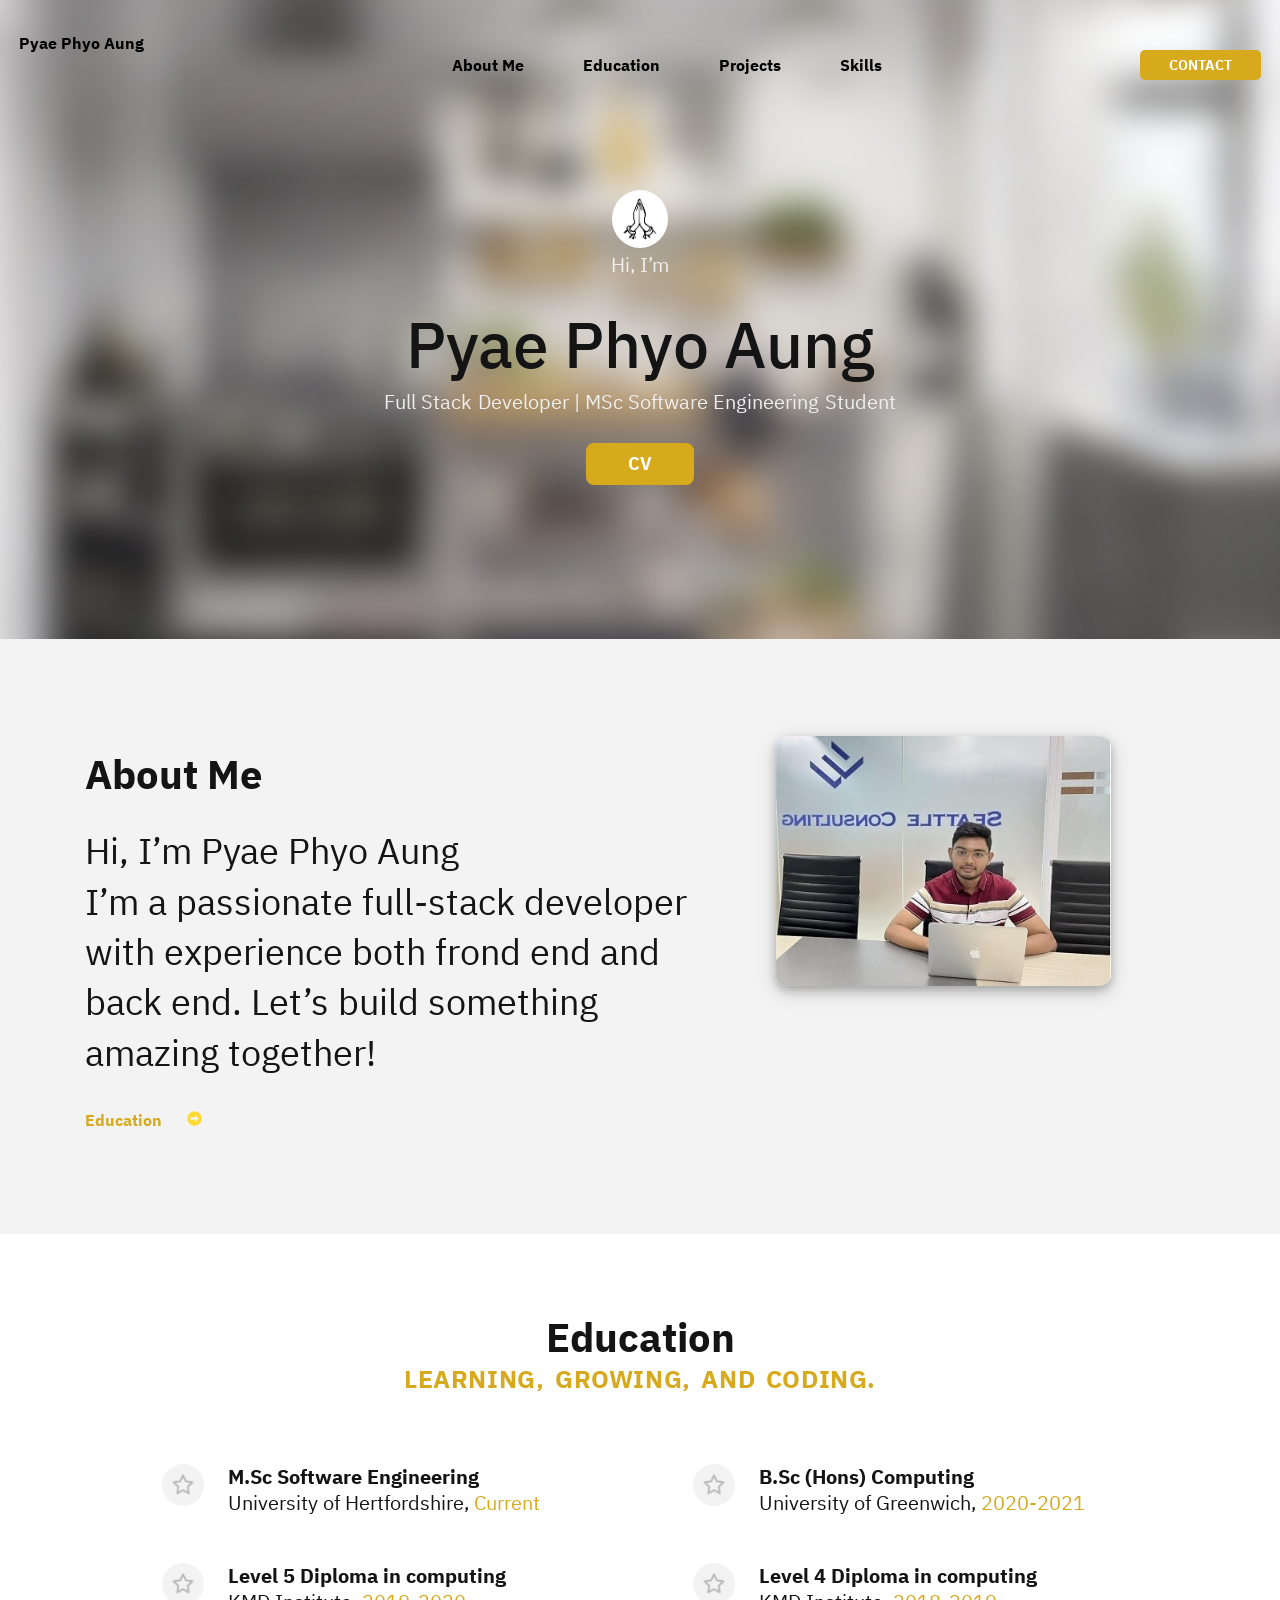
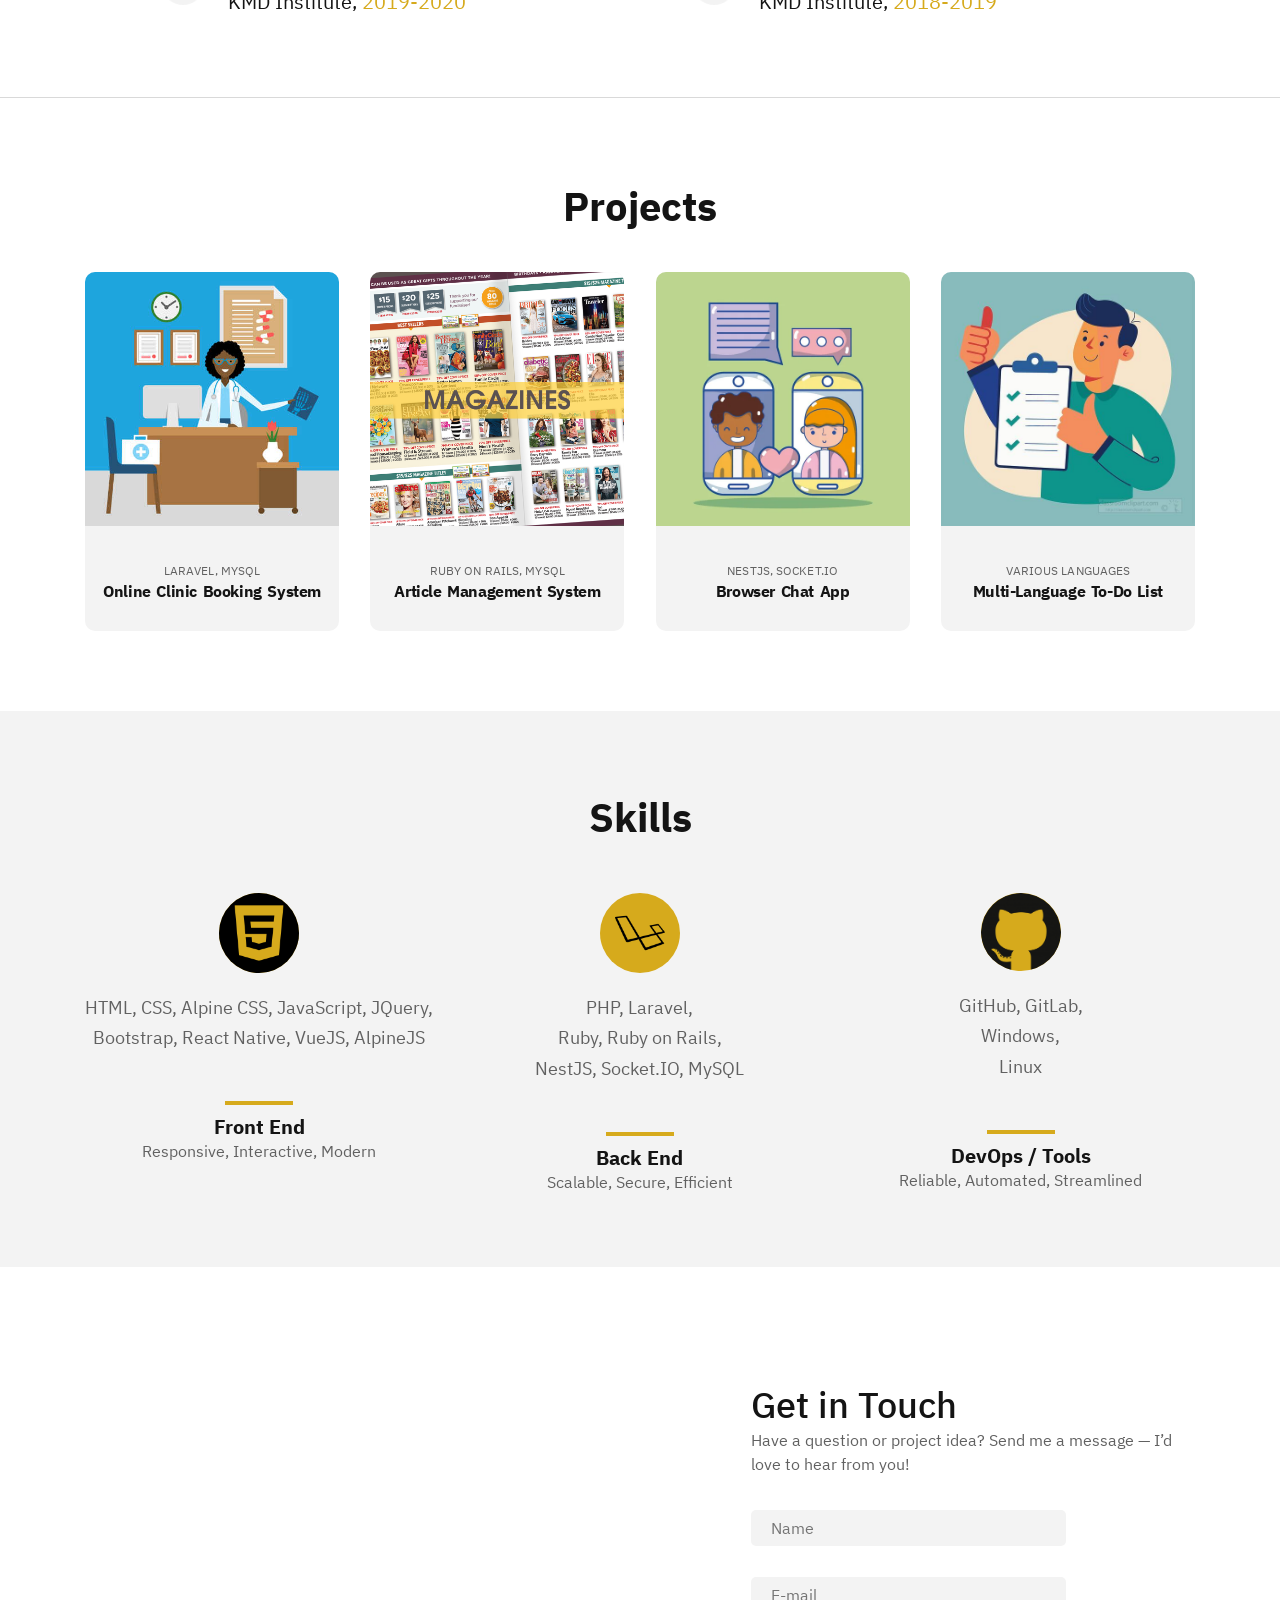
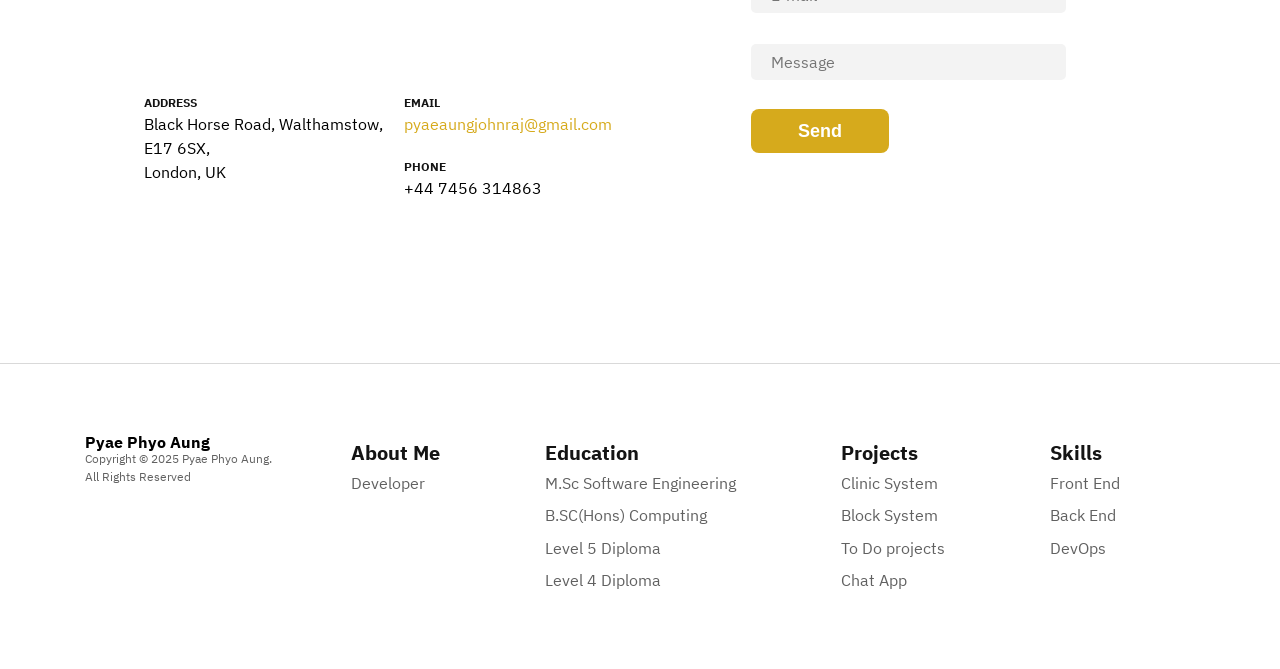
==== index.html @ 11706aa2 "Initial commit" ====
<!DOCTYPE html>
<html lang="en">

<head>
  <meta charset="UTF-8">
  <meta http-equiv="X-UA-Compatible" content="IE=edge">
  <meta name="viewport" content="width=device-width, initial-scale=1.0">
  <title>Pyae Phyo Aung</title>
  <link rel="stylesheet" href="css/reset.css">
  <link rel="stylesheet" href="css/style.css">
</head>

<body>
  <section class="sec-mainvisual sec-header">
    <header>
      <div class="h-inner clearfix">
        <h1 class="img-logo">
          <a href="#">
            Pyae Phyo Aung
          </a>
        </h1>
        <p class="btn-gnavi">
          <span></span>
          <span></span>
          <span></span>
        </p>
        <nav class="gnav">
          <ul class="clearfix menu">
            <li><a href="#second_link">About Me</a></li>
            <li><a href="#third_link">Education</a></li>
            <li><a href="#fourth_link">Projects</a></li>
            <li><a href="#fifth_link">Skills</a></li>
          </ul>
          <a href="#contact" class="com-btn contact-btn">Contact</a>
        </nav>
      </div>
    </header>
    <div class="l-inner">
      <div class="contnet-blk">
        <img src="img/vanakkam.jpg" class="img-icon" alt="Pyae Phyo Aung (Full Stack Developer)">
        <p class="contnet-text">
          Hi, I’m 
        </p>
        <h2 class="main-ttl">Pyae Phyo Aung</h2>
        <p class="contnet-text">
          Full Stack Developer | MSc Software Engineering Student
        </p>
        <a href="#" class="com-btn">CV</a>
      </div>
    </div>
  </section>
  <!--/.sec-header-->
  <section id="second_link" class="sec-text-blk">
    <div class="l-inner clearfix">
      <div class="text-blk">
        <h3 class="com-ttl">About Me</h3>
        <p>
          Hi, I’m Pyae Phyo Aung <br> 
          I’m a passionate full-stack developer with experience both frond end and back end.    
          <br class="sp">
          Let’s build something amazing together!
        </p>
        <a href="#third_link" class="sm-ttl text-orange">Education</a>
      </div>
      <div class="img-blk">
        <img src="img/img_block.png" alt="About Me" class="pc">
        <img src="img/img_second_sp.png" alt="About Me" class="sp">
      </div>
    </div>
  </section>
  <!--/.sec-text-blk-->
  <section id="third_link" class="sec-influencer">
    <div class="l-inner">
      <h3 class="com-ttl text-center">Education</h3>
      <h4 class="sub-ttl text-orange">Learning, growing, and coding.</h4>
      <ul class="clearfix">
        <li>
          M.Sc Software Engineering
          <p>University of Hertfordshire, <span class="text-orange">Current</span></p>
        </li>
        <li>
          B.Sc (Hons) Computing
          <p>University of Greenwich, <span class="text-orange">2020-2021</span></p>
        </li>
        <li>
          Level 5 Diploma in computing
          <p>KMD Institute, <span class="text-orange">2019-2020</span></p>
        </li>
        <li>
          Level 4 Diploma in computing
          <p>KMD Institute, <span class="text-orange">2018-2019</span></p>
        </li>
      </ul>
    </div>
  </section>
  <!--/.sec-influencer-->
  <section id="fourth_link" class="sec-card">
    <div class="l-inner">
      <h3 class="com-ttl text-center">Projects</h3>
      <ul class="clearfix">
        <li>
          <img src="img/img_clinic.jpg" alt="Online Clinic Booking System">
          <span>Laravel, MYSQL</span>
          <h4 class="sm-ttl">Online Clinic Booking System</h4>
        </li>
        <li>
          <img src="img/img_article.jpg" alt="Article Management System">
          <span>Ruby on Rails, MYSQL</span>
          <h4 class="sm-ttl">Article Management System</h4>
        </li>
        <li>
          <img src="img/img_chat.jpg" alt="Browser Chat App">
          <span>NestJS, Socket.io</span>
          <h4 class="sm-ttl">Browser Chat App</h4>
        </li>
        <li>
          <img src="img/img_to_do.jpg" alt="Multi-Language To-Do List">
          <span>Various Languages</span>
          <h4 class="sm-ttl">Multi-Language To-Do List</h4>
        </li>
      </ul>
    </div>
  </section>
  <!--/.sec-card-->
  <section id="fifth_link" class="sec-fifth-blogs">
    <div class="l-inner">
      <h3 class="com-ttl text-center">Skills</h3>
      <ul class="clearfix about-person">
        <li>
          <img src="img/img_front_end.png" alt="Front End" class="radius">
          <p>
            HTML, CSS, Alpine CSS, <br class="sp"> JavaScript, JQuery, Bootstrap, <br class="sp"> React Native, VueJS, AlpineJS
          </p>
          <h4 class="com-ttl">Front End</h4>
          <span>Responsive, Interactive, Modern</span>
        </li>
        <li>
          <img src="img/img_back_end.png" alt="Back End" class="radius">
          <p>PHP, Laravel, <br> Ruby, Ruby on Rails, <br> NestJS, Socket.IO, MySQL</p>
          <h4 class="com-ttl">Back End</h4>
          <span>Scalable, Secure, Efficient</span>
        </li>
        <li>
          <img src="img/img_tools.png" alt="DevOps / Tools" class="radius">
          <p>GitHub, GitLab,<br> Windows, <br> Linux</p>
          <h4 class="com-ttl">DevOps / Tools</h4>
          <span>Reliable, Automated, Streamlined</span>
        </li>
      </ul>
    </div>
  </section>
  <!--/.sec-fifth-blogs-->
  <section id="contact" class="sec-feedback">
    <div class="l-inner clearfix">
      <div class="map">
        <iframe src="https://www.google.com/maps/embed?pb=!1m14!1m12!1m3!1d4957.826639281979!2d-0.0406143000000016!3d51.58815200000002!2m3!1f0!2f0!3f0!3m2!1i1024!2i768!4f13.1!5e0!3m2!1sen!2suk!4v1746293364090!5m2!1sen!2suk" width="600" height="450" style="border:0;" allowfullscreen="" loading="lazy" referrerpolicy="no-referrer-when-downgrade"></iframe>
        <div class="contact clearfix">
          <div class="address">
            <h6>Address</h6>
            <p>
              <a href="https://maps.app.goo.gl/G2nE5D73Vb6Hj4Sk6" target="_blank">Black Horse Road, Walthamstow, E17 6SX, <br>London, UK</a>
            </p>
          </div>
          <div class="mail-phone">
            <h6>Email</h6>
            <p class="text-orange">
              <a href="mailto:pyaeaungjohnraj@gmail.com" class="text-orange">
                pyaeaungjohnraj@gmail.com
              </a>
            </p>
            <h6>Phone</h6>
            <p>
              <a href="tel:+459123456789">+44 7456 314863</a>
            </p>
          </div>
        </div>
      </div>
      <div class="feedback-from">
        <h5>Get in Touch</h5>
        <p class="small-text">Have a question or project idea? Send me a message — I’d love to hear from you!</p>
        <form action="#">
          <input class="txt-box" type="text" placeholder="Name">
          <input class="txt-box" type="email" placeholder="E-mail">
          <input class="txt-box" type="text" placeholder="Message">
          <button type="submit" class="com-btn">Send</button>
        </form>
      </div>
    </div>
  </section>
  <!--/.sec-feedback-->
  <footer class="footer">
    <div class="l-inner clearfix">
      <div class="copyright">
        <a href="#">
          <h5>Pyae Phyo Aung</h5>
        </a>
        <p>Copyright &copy; 2025 Pyae Phyo Aung. <br>All Rights Reserved</p>
      </div>
      <div class="footer-nav clearfix">
        <ul>
          <li>About Me</li>
          <li><a href="#second_link">Developer</a></li>
        </ul>
        <ul>
          <li>Education</li>
          <li><a href="#">M.Sc Software Engineering</a></li>
          <li><a href="#">B.SC(Hons) Computing</a></li>
          <li><a href="#">Level 5 Diploma</a></li>
          <li><a href="#">Level 4 Diploma</a></li>
        </ul>
        <ul>
          <li>Projects</li>
          <li><a href="#">Clinic System</a></li>
          <li><a href="#">Block System</a></li>
          <li><a href="#">To Do projects</a></li>
          <li><a href="#">Chat App</a></li>
        </ul>
        <ul>
          <li>Skills</li>
          <li><a href="#">Front End</a></li>
          <li><a href="#">Back End</a></li>
          <li><a href="#">DevOps</a></li>
        </ul>
      </div>
    </div>
  </footer>
  <!--/.footer -->
  <script src="js/library/jquery-3.6.1.min.js"></script>
  <script src="js/common.js"></script>
</body>

</html>
---- css/style.css ----
* {
  margin: 0;
  padding: 0;
  box-sizing: border-box;
}

@font-face {
  font-family: 'IBM Plex Sans';
  font-weight: 400;
  src: url(../font/IBMPlexSans-Regular.ttf);
}

@font-face {
  font-family: 'IBM Plex Sans';
  font-weight: 500;
  src: url(../font/IBMPlexSans-Medium.ttf);
}

@font-face {
  font-family: 'IBM Plex Sans';
  font-weight: 700;
  src: url(../font/IBMPlexSans-Bold.ttf);
}

body {
  margin: 0 auto;
  background-color: rgb(255, 255, 255);
  color: #141414;
  font-family: 'IBM Plex Sans', sans-serif;
  font-size: 16px;
  font-weight: 400;
  max-width: 1920px;
}

.l-inner {
  display: block;
  width: 97%;
  margin: 0 auto;
  max-width: 1110px;
}

.clearfix::after {
  display: block;
  clear: both;
  content: '';
}

a {
  display: block;
  color: black;
  text-decoration: none;
  outline: none;
  cursor: pointer;
  -webkit-tap-highlight-color: transparent;
}

a:hover {
  transition: 0.8s;
  -webkit-transition: 0.8s;
  opacity: 0.8;
}

p {
  font-weight: 400;
}

.com-btn {
  display: inline-block;
  line-height: 1.0;
  padding: 11px 41px;
  border: 1px solid transparent;
  background-color: #d6aa1c;
  color: #FFFFFF;
  font-size: 18px;
  font-weight: 700;
  cursor: pointer;
  border-radius: 8px;
}

.com-btn:hover {
  border: 1px solid #d6aa1c;
  background-color: #ffffff;
  color: #d6aa1c;
  transition: 0.8s;
  -webkit-transition: 0.8s;
}

.com-ttl {
  line-height: 1.9;
  color: #141414;
  font-size: 40px;
  font-weight: 700;
}

.sm-ttl {
  line-height: 1.5;
  font-size: 16px;
  font-weight: 700;
  word-spacing: 2px;
}

.pc {
  display: block;
}

.sp {
  display: none;
}

.bg-gray {
  background-color: #707070;
}

.text-center {
  text-align: center;
}

.text-orange {
  color: #d6aa1c !important;
}

/*First Link 
----------------------*/
.sec-header {
  padding-top: 35px;
  padding-bottom: 44px;
  background: url('../img/img_header_bg.png') no-repeat center/cover;
}

.h-inner {
  display: block;
  width: 97%;
  margin: 0 auto;
  max-width: 1360px;
}

.img-logo {
  float: left;
}

.gnav {
  float: right;
  width: 809px;
  margin-top: 18px;
}

.gnav ul li {
  float: left;
  padding-right: 59px;
  list-style-type: none;
}

.gnav ul li:last-child {
  padding-right: 0;
}

.gnav ul li a {
  line-height: 1.6;
  font-weight: 700;
  letter-spacing: -12.5;
}

.contact-btn {
  float: right;
  margin-top: -29px;
  padding: 7px 28px;
  font-size: 14px;
  text-transform: uppercase;
  border-radius: 5px;

}

.contnet-blk {
  display: block;
  width: 708px;
  margin: 110px auto;
  text-align: center;
}

.contnet-blk .img-icon {
  border-radius: 50%;
  width: 8%;
}

.contnet-blk .main-ttl {
  line-height: 1.2;
  padding-bottom: 4.5px;
  font-size: 64px;
  font-weight: 500;
}

.contnet-blk .contnet-text {
  line-height: 1.5;
  margin-bottom: 26px;
  padding: 0 96px;
  color: #EFEFEF;
  font-size: 20px;
  word-spacing: 0.2px;
}

/*Second Link 
----------------------*/
.sec-text-blk {
  padding-top: 97px;
  padding-bottom: 102px;
  background-color: #F3F3F3;
}

.text-blk {
  display: block;
  float: left;
  width: 60%;
}

.img-blk {
  display: block;
  float: right;
  width: 30.2%;
  margin-right: 84px;
  border-radius: 2%;
}

.text-blk p {
  line-height: 1.4;
  padding-top: 14px;
  padding-right: 30px;
  font-size: 36px;
}

.text-blk a {
  display: inline-block;
  position: relative;
  padding-top: 30px;
}

.text-blk a:after {
  position: absolute;
  top: 33px;
  left: 102px;
  width: 15px;
  height: 15px;
  background: url('../img/img_arrow_right.png') no-repeat center/cover;
  content: '';
}

.img-blk img {
  width: 100%;
  border-radius: 4%;
  box-shadow: 0 4px 8px 0 rgba(0, 0, 0, 0.2), 0 6px 20px 0 rgba(0, 0, 0, 0.19);
}


/*Third Link
----------------------------*/
.sec-influencer {
  padding-top: 65px;
  padding-bottom: 35px;
}

.sec-influencer .sub-ttl {
  line-height: 0.8;
  margin-top: -6px;
  font-size: 25px;
  font-weight: 700;
  text-align: center;
  letter-spacing: 0.6px;
  text-transform: uppercase;
  word-spacing: 4px;
}

.sec-influencer ul {
  margin: 0 auto;
  padding-top: 75px;
}

.sec-influencer ul li {
  position: relative;
  float: left;
  width: 49%;
  line-height: 1.3;
  margin-right: -13px;
  margin-bottom: 47px;
  padding-left: 143px;
  font-size: 20px;
  font-weight: 700;
  list-style-type: none;
}

.sec-influencer ul li:nth-child(2n) {
  margin-right: 0;
}

.sec-influencer ul li:before {
  position: absolute;
  top: 0;
  left: 77px;
  width: 42px;
  height: 42px;
  background: url('../img/img_star.png') no-repeat center/cover;
  content: "";
}

/*Fourth Link 
-------------------------*/
.sec-card {
  margin: 0 auto;
  padding-top: 70px;
  padding-bottom: 80px;
  text-align: center;
  border-top: 1px solid #D9D9D9;
}

.sec-card ul {
  width: 100%;
  margin-top: 28px;
}

.sec-card ul li {
  float: left;
  width: 22.9%;
  margin-right: 2.8%;
  padding-bottom: 28px;
  background-color: #F3F3F3;
  list-style-type: none;
  border-radius: 10px;
}

.sec-card ul li:last-child {
  margin-right: 0;
}

.sec-card ul li img {
  width: 100%;
  border-radius: 10px 10px 0px 0px;
}

.sec-card ul li span {
  display: block;
  line-height: 1;
  padding-top: 37px;
  color: #616161;
  font-size: 12px;
  text-align: center;
  letter-spacing: 0.1px;
  text-transform: uppercase;
}

.sec-card ul li h4 {
  padding-top: 2px;
  letter-spacing: -0.4px;
  text-transform: capitalize;
}

/*Fifth Link 
-------------------------*/
.sec-fifth-blogs {
  padding-top: 68px;
  padding-bottom: 74px;
  background-color: #F3F3F3;
}

.radius {
  width: 80px;
  border-radius: 50%;
  background-color: #d6aa1c;
}

.sec-fifth-blogs ul {
  margin-top: 37.5px;
}

.sec-fifth-blogs ul li {
  display: block;
  float: left;
  width: 31.4%;
  margin-right: 2.9%;
  text-align: center;
  list-style-type: none;
}

.sec-fifth-blogs ul li:last-child {
  margin-right: 0;
}

.sec-fifth-blogs ul li img {
  margin-bottom: 10px;
}

.sec-fifth-blogs ul li p {
  line-height: 1.7;
  padding-top: 8px;
  padding-bottom: 47px;
  color: #616161;
  font-size: 18px;
  text-align: center;
}

.sec-fifth-blogs ul li h4 {
  position: relative;
  line-height: 1.3;
  padding-top: 13px;
  font-size: 20px;
  font-weight: 700;
}

.sec-fifth-blogs ul li h4::before {
  display: block;
  position: absolute;
  top: 0;
  right: 0;
  left: 0;
  width: 68px;
  height: 4px;
  margin: 0 auto;
  background-color: #d6aa1c;
  content: '';
}

.sec-fifth-blogs ul li span {
  line-height: 1.4;
  color: #616161;
  font-size: 16px;
}

/*Contact 
---------------------*/
.sec-feedback {
  padding-top: 107px;
  padding-bottom: 97px;
}

.sec-feedback .map {
  position: relative;
  float: left;
  width: 54.4%;
}

.sec-feedback .map .contact {
  position: absolute;
  width: 90%;
  height: 170px;
  margin: -204px 30px auto;
  padding: 33.8px 29px;
  background-color: #FFFFFF;
  border-radius: 8px;
}

.sec-feedback .map .contact h6 {
  line-height: 1.1;
  font-size: 12px;
  font-weight: 700;
  text-transform: uppercase;
}

.sec-feedback .map .contact p {
  line-height: 1.5;
  margin-top: 3px;
  padding-bottom: 23.5px;
  color: #616161;
  font-size: 16px;
}

.sec-feedback .address {
  float: left;
  width: 50%;
}

.sec-feedback .mail-phone {
  float: left;
  width: 50%;
  padding-left: 17px;
}

iframe {
  width: 100%;
  height: 490px;
  border-radius: 8px;
}

.sec-feedback .feedback-from {
  float: right;
  width: 40%;
  padding-top: 2px;
}

.sec-feedback .feedback-from h5 {
  line-height: 46px;
  padding-top: 6px;
  font-size: 36px;
  font-weight: 500;
}

.sec-feedback .feedback-from p {
  line-height: 24px;
  padding-bottom: 34px;
  color: #616161;
  font-size: 16px;
}

.sec-feedback .feedback-from form .txt-box {
  display: block;
  width: 71%;
  height: 36px;
  line-height: 0.5;
  margin-bottom: 31px;
  padding: 0 20px;
  border: none;
  background-color: #F3F3F3;
  color: #616161;
  font-family: 'IBM Plex Sans', sans-serif;
  font-size: 16px;
  font-weight: 400;
  outline: none;
  border-radius: 5px;
}

.sec-feedback .feedback-from .com-btn {
  margin-top: -2px;
  padding: 12px 46px;
}

/*footer
-------------- */
.footer {
  padding: 70px 0;
  border-top: 1px solid #D9D9D9;
}

.copyright {
  float: left;
  width: 21%;
}

.copyright img {
  padding-bottom: 28px;
}

.copyright p {
  line-height: 1.5;
  color: #616161;
  font-size: 12px;
  font-weight: 400;
}

.footer-nav {
  float: right;
  margin-top: 1.3px;
}

.footer-nav ul {
  float: left;
  margin-top: 1px;
  margin-right: 105px;
}

.footer-nav ul:last-child {
  margin-right: 75px;
}

.footer-nav ul li {
  line-height: 1.4;
  padding: 2.5px 0;
  font-size: 20px;
  font-weight: 700;
  list-style-type: none;
}

.footer-nav ul li a {
  padding-bottom: 5px;
  color: #616161;
  font-size: 16px;
  font-weight: 400;
}

/*Ipad style
----------------------------------------------- */
@media screen and (min-width: 768px) and (max-width: 1100px) {

  body {
    margin: 0 auto;
    font-size: 2.08vw;
    font-weight: 400;
    max-width: 100%;
  }

  .l-inner {
    display: block;
    margin: 0 auto;
    max-width: 89.58vw;
  }

  .com-btn {
    padding: 1.43vw 5.34vw;
    border: 0.13vw solid transparent;
    font-size: 2.34vw;
    letter-spacing: 28.57;
    border-radius: 1.04vw;
  }

  .com-ttl {
    line-height: 1.9;
    font-size: 5.21vw;
  }

  .sm-ttl {
    font-size: 2.08vw;
    word-spacing: 0.26vw;
  }

  /*header 
----------------------*/
  .sec-header {
    padding-bottom: 1.00vw;
    max-width: 100%;

  }

  .h-inner {
    width: 97%;
    margin: 0 auto;
    padding: 0 3.78vw;
    max-width: 100%;
  }

  header {
    position: fixed;
  }

  .img-logo {
    float: left;
    width: 20%;
    margin-left: 0.78vw;
  }

  .menu {
    display: block;
    padding-bottom: 0.65vw;
    text-align: center;
  }

  .h-inner nav {
    position: fixed;
    top: -260.42vw;
    z-index: 2;
    width: 100%;
    margin-top: 0vw;
    margin-left: -5.00vw;
    padding-top: 12.89vw;
    padding-bottom: 4.9vw;
    background-color: #FFFFFF;
    text-align: center;
    opacity: 0.9;
  }

  .h-inner nav ul li {
    width: 100%;
    margin: 0 auto;
    padding: 0vw 0vw 2.48vw 0vw;
  }

  .h-inner nav ul li a {
    color: #000000;
  }

  .contact-btn {
    display: block;
    margin: 0 auto;
    margin-right: 42.1%;
    padding: 0.88vw 3.52vw;
    font-size: 1.82vw;
    border-radius: 0.65vw;
  }

  .h-inner .btn-gnavi {
    position: fixed;
    top: 5.21vw;
    right: 6.64vw;
    z-index: 3;
    width: 3.91vw;
    height: 4.3vw;
    cursor: pointer;
    transition: all 400ms;
    -webkit-transition: all 400ms;
  }

  .h-inner .btn-gnavi span {
    position: absolute;
    width: 5.57vw;
    height: 0.39vw;
    background: #141414;
    -webkit-transition: all 400ms;
    transition: all 400ms;
    border-radius: 1.3vw;
  }

  .h-inner .btn-gnavi span:nth-child(1) {
    top: 0;
  }

  .h-inner .btn-gnavi span:nth-child(2) {
    top: 1.95vw;
  }

  .h-inner .btn-gnavi span:nth-child(3) {
    top: 3.91vw;
  }

  .h-inner .btn-gnavi.hb-open {
    transform: rotate(180deg);
    -webkit-transform: rotate(180deg);
  }

  .h-inner .btn-gnavi.hb-open span:nth-child(1) {
    transform: translate(-1.04vw, 2.08vw) rotate(45deg);
    -webkit-transform: translate(-1.04vw, 2.08vw) rotate(45deg);
  }

  .h-inner .btn-gnavi.hb-open span:nth-child(2) {
    opacity: 0;
  }

  .h-inner .btn-gnavi.hb-open span:nth-child(3) {
    transform: translate(-1.08vw, -1.89vw) rotate(-45deg);
    -webkit-transform: translate(-1.08vw, -1.89vw) rotate(-45deg);
  }

  .contnet-blk {
    width: 89.71vw;
    margin-top: 21.61vw;
  }

  .contnet-blk .main-ttl {
    padding-bottom: 0.91vw;
    font-size: 8.33vw;
  }

  .contnet-blk .contnet-text {
    margin-bottom: 3.39vw;
    padding: 0 10.42vw;
    font-size: 2.6vw;
    word-spacing: 0.03vw;
  }

  /*Second Link 
----------------------*/
  .sec-text-blk {
    margin: 0 auto;
    padding-top: 8.46vw;
    padding-bottom: 7.16vw;
  }

  .text-blk {
    width: 100%;
  }

  .text-blk p {
    margin-top: 0.39vw;
    padding-right: 4.3vw;
  }

  .text-blk .sm-ttl {
    padding-top: 3.26vw;
  }

  .img-blk {
    width: 100%;
    margin: 0 auto;
    padding: 2.99vw 8.59vw;
  }

  .img-blk img {
    width: 100%;
    max-width: 100%;
  }


  /*Third Link
----------------------------*/
  .sec-influencer {
    padding-top: 8.99vw;
    padding-bottom: 3.65vw;
  }

  .sec-influencer .com-ttl {
    margin-right: 5.47vw;
  }

  .sec-influencer .sub-ttl {
    line-height: 0.9;
    margin-top: -0.78vw;
    font-size: 3.26vw;
    letter-spacing: 0.08vw;
    word-spacing: 0.52vw;
  }

  .sec-influencer ul {
    margin-top: -1.82vw;
    padding-right: 2.6vw;
  }

  .sec-influencer ul li {
    float: none;
    width: 100%;
    margin-bottom: 5.86vw;
    padding-left: 8.46vw;
    font-size: 2.6vw;
  }

  .sec-influencer ul li:nth-child(2n) {
    margin-right: 0;
  }

  .sec-influencer ul li:before {
    left: 0;
  }

  /*Fourth Link 
-------------------------*/
  .sec-card {
    margin: 0 auto;
    padding-top: 8.85vw;
    padding-bottom: 10.42vw;
  }

  .sec-card ul {
    display: block;
    width: 80%;
    margin: 0 auto;
    margin-top: 2.08vw;
  }

  .sec-card ul li {
    float: left;
    width: 46.5%;
    margin-right: 7%;
    margin-bottom: 5.17vw;
    padding-bottom: 3.65vw;
    border-radius: 1.3vw;
  }

  .sec-card ul li:nth-child(2n) {
    margin-right: 0;
  }

  .sec-card ul li img {
    width: 100%;
    border-radius: 1.3vw 1.3vw 0vw 0vw;
    
  }

  .sec-card ul li span {
    display: block;
    line-height: 1.2;
    padding-top: 4.43vw;
    color: #616161;
    font-size: 1.56vw;
    text-align: center;
    letter-spacing: 0.01vw;
    text-transform: uppercase;
  }

  .sec-card ul li h4 {
    padding-top: 0.25vw;
    letter-spacing: -0.05vw;
  }


  /*Fifth Link 
-------------------------*/
  .sec-fifth-blogs {
    padding-top: 3.88vw;
    padding-bottom: 9.64vw;
  }

  .radius {
    width: 80px;
    border-radius: 50%;
    background-color: #d6aa1c;
  }

  .sec-fifth-blogs ul {
    margin-top: 2.34vw;
  }

  .sec-fifth-blogs ul li {
    display: block;
    width: 47%;
    margin-right: 5.34vw;
    margin-bottom: 6.25vw;
  }

  .sec-fifth-blogs ul li:nth-child(2n) {
    margin-right: 0;
  }

  .sec-fifth-blogs ul li:last-child {
    margin-left: 1.3vw;
  }

  /*Contact 
---------------------*/
  .sec-feedback {
    padding-top: 4.56vw;
    padding-bottom: 10.15vw;
  }

  .sec-feedback .map {
    width: 50%;
  }

  .sec-feedback .map .contact {
    display: block;
    width: 88.5%;
    height: auto;
    margin: -31.25vw 2.60vw auto;
    padding: 2.6vw 2.5vw;
    border-radius: 1.04vw;
  }

  .sec-feedback .map .contact h6 {
    line-height: 1.82vw;
    font-size: 1.56vw;
    font-weight: 700;
  }

  .sec-feedback .map .contact p {
    margin-top: 0.26vw;
    padding-bottom: 0vw;
    font-size: 2.08vw;
  }

  .sec-feedback .address {
    float: left;
    width: 100%;
  }

  .sec-feedback .mail-phone {
    float: left;
    width: 100%;
    padding-top: 2.34vw;
    padding-left: 0vw;
  }

  .sec-feedback .mail-phone p {
    margin-bottom: 2.34vw;
  }

  .sec-feedback .mail-phone p:last-child {
    margin-bottom: 0;
  }

  .sec-feedback .feedback-from {
    float: right;
    width: 47.2%;
    padding-top: 2.02vw;
  }

  .sec-feedback .feedback-from p {
    padding-bottom: 3.78vw;
  }

  .sec-feedback .feedback-from form .txt-box {
    width: 96.9%;
    height: 4.69vw;
  }

  .sec-feedback .feedback-from .com-btn {
    margin-top: -0.2vw;
  }

  /*footer
-------------- */
  .footer {
    padding: 9.11vw 0;
  }

  .copyright {
    display: block;
    width: 45%;
  }

  .copyright img {
    padding-bottom: 3.65vw;
  }

  .copyright p {
    padding-top: 0.02vw;
    padding-right: 9.11vw;
    font-size: 1.56vw;
  }

  .footer-nav {
    width: 50%;
    margin-top: 0.17vw;
  }

  .footer-nav ul {
    margin-top: 0.13vw;
    margin-right: 13.67vw;
    padding-bottom: 2.99vw;
  }

  .footer-nav ul:nth-child(2n) {
    margin-right: 0;
  }
}


/*SP 
-------------------------------- */
@media screen and (max-width:767.9px) {

  body {
    margin: 0 auto;
    font-size: 2.5vw;
    max-width: 100%;
  }

  .l-inner {
    display: block;
    width: 91%;
    max-width: 100%;
  }

  .com-btn {
    padding: 1.41vw 6.41vw;
  }

  .com-ttl {
    line-height: 12.19vw;
    font-size: 6.25vw;
    font-weight: 700;
  }

  .pc {
    display: none;
  }

  .sp {
    display: block;
  }

  .sm-ttl {
    line-height: 3.44vw;
    font-size: 2.5vw;
    font-weight: 700;
    letter-spacing: 30;
    word-spacing: 0.31vw;
  }

  /*header 
----------------------*/
  .sec-header {
    padding: 0;
    padding-top: 5.63vw;
  }

  header {
    position: fixed;
    z-index: 999;
  }

  .img-logo {
    float: left;
    width: 20%;
    margin-left: 0.78vw;
  }

  .h-inner {
    display: block;
    width: 100%;
    margin: 0 auto;
    padding-left: 4.53vw;
    max-width: 100%;
  }

  .menu {
    display: block;
    text-align: center;
  }

  .h-inner nav {
    position: fixed;
    top: -352.5vw;
    width: 100%;
    margin-top: 0vw;
    margin-left: -4.53vw;
    padding-top: 15.4vw;
    padding-bottom: 5.99vw;
    background-color: #FFFFFF;
    text-align: center;
    opacity: 0.9;
  }

  .h-inner nav ul li {
    width: 100%;
    margin: 0 auto;
    padding: 0vw 0vw 3.09vw 0vw;
  }

  .h-inner nav ul li a {
    padding-left: 0vw;
  }

  .contact-btn {
    display: block;
    margin: 0 auto;
    margin-right: 40.7%;
    padding: 0.99vw 4.22vw;
    font-size: 2.19vw;
    border-radius: 0.78vw;
  }

  .h-inner .btn-gnavi {
    position: fixed;
    top: 6.25vw;
    right: 6.09vw;
    z-index: 3;
    width: 4.69vw;
    height: 4.3vw;
    cursor: pointer;
    transition: all 400ms;
    -webkit-transition: all 400ms;
  }

  .h-inner .btn-gnavi span {
    position: absolute;
    width: 6.56vw;
    height: 0.47vw;
    background: #141414;
    -webkit-transition: all 400ms;
    transition: all 400ms;
    border-radius: 1.56vw;
  }

  .h-inner .btn-gnavi span:nth-child(1) {
    top: 0;
  }

  .h-inner .btn-gnavi span:nth-child(2) {
    top: 2.34vw;
  }

  .h-inner .btn-gnavi span:nth-child(3) {
    top: 4.69vw;
  }

  .h-inner .btn-gnavi.hb-open {
    transform: rotate(180deg);
    -webkit-transform: rotate(180deg);
  }

  .h-inner .btn-gnavi.hb-open span:nth-child(1) {
    transform: translate(-2.03vw, 1.41vw) rotate(45deg);
    -webkit-transform: translate(-2.03vw, 1.41vw) rotate(45deg);
  }

  .h-inner .btn-gnavi.hb-open span:nth-child(2) {
    opacity: 0;
  }

  .h-inner .btn-gnavi.hb-open span:nth-child(3) {
    transform: translate(-2.03vw, -3.27vw) rotate(-45deg);
    -webkit-transform: translate(-2.03vw, -3.27vw) rotate(-45deg);
  }

  .contnet-blk {
    width: 100%;
    margin-top: 22.27vw;
    padding-bottom: 14.06vw;
    max-width: 100%;
  }

  .contnet-blk .img-icon {
    border-radius: 40%;
    width: 8%;
  }

  .contnet-blk .main-ttl {
    line-height: 9.38vw;
    padding-bottom: 2.19vw;
    font-size: 7.03vw;
    font-weight: 500;
  }

  .contnet-blk .contnet-text {
    line-height: 4.69vw;
    margin-bottom: 2.81vw;

    padding: 0;
    font-size: 2.81vw;
    font-weight: 400;
    word-spacing: 0vw;
  }

  /*Second Link 
----------------------*/
  .sec-text-blk {
    display: block;
    margin-top: -17.19vw;
    padding-top: 3.44vw;
    padding-bottom: 8.59vw;
  }

  .text-blk {
    display: block;
    width: 100%;
    margin: 0 auto;
  }

  .text-blk p {
    line-height: 7.81vw;
    margin-bottom: -3.13vw;
    padding-top: 1.34vw;
    padding-right: 3.13vw;
    font-size: 3.91vw;
    font-weight: 400;
  }

  .img-blk {
    display: block;
    width: 100%;
    margin: 0 auto;
    padding: 1.09vw 1.88vw;
  }

  .img-blk img {
    width: 100%;
  }

  .block-img {
    width: 50%;
    border-radius: 10%;
  }
  /*Third Link
----------------------------*/
  .sec-influencer {
    padding-top: 6.88vw;
    padding-bottom: 2.1vw;
  }

  .sec-influencer .com-ttl {
    margin-right: 3.59vw;
  }

  .sec-influencer .sub-ttl {
    margin-top: 0.47vw;
    font-size: 3.91vw;
    letter-spacing: 0.09vw;
    word-spacing: 0.63vw;
  }

  .sec-influencer ul {
    margin-top: -1.88vw;
  }

  .sec-influencer ul li {
    width: 100%;
    padding-bottom: 0.16vw;
    padding-left: 10.16vw;
    font-size: 2.81vw;
    word-spacing: 0.02vw;

  }

  .sec-influencer ul li:nth-child(2n) {
    margin-right: 0;
  }

  .sec-influencer ul li:before {
    left: 0px;
  }

  /*Fourth Link
-------------------------*/
  .sec-card {
    margin: 0 auto;
    padding-top: 7.26vw;
    padding-bottom: 11.7vw;
  }

  .sec-card ul {
    display: block;
    width: 94.5%;
    margin: 0 auto;
    margin-top: 2.86vw;
  }

  .sec-card ul li {
    width: 46.5%;
    margin-right: 7%;
    margin-bottom: 6.41vw;
    padding-bottom: 4.69vw;
    border-radius: 1.56vw;
  }

  .sec-card ul li:nth-child(2n) {
    margin-right: 0;
  }

  .sec-card ul li img {
    width: 100%;
    border-radius: 1.56vw 1.56vw 0vw 0vw;
  }

  .sec-card ul li span {
    display: block;
    padding-top: 5.47vw;
    color: #616161;
    font-size: 1.88vw;
    text-align: center;
    letter-spacing: 0.02vw;
    text-transform: uppercase;
  }

  .sec-card ul li h4 {
    padding-top: 0.44vw;
    letter-spacing: -0.01vw;
  }


  /*Fifth Link 
-------------------------*/
  .sec-fifth-blogs {
    margin-top: -1.6vw;
    padding-top: 0vw;
    padding-bottom: 0.2vw;
  }

  .radius {
    width: 80px;
    border-radius: 50%;
    background-color: #d6aa1c;
  }

  .sec-fifth-blogs ul {
    margin-top: 2.81vw;
  }

  .sec-fifth-blogs ul li {
    display: block;
    float: none;
    width: 100%;
    margin-bottom: 9.41vw;
    padding: 0 11.09vw;
    text-align: center;
  }

  .sec-fifth-blogs ul li p {
    padding-bottom: 5.13vw;
    font-size: 2.81vw;
  }

  .sec-fifth-blogs ul li:nth-child(2) {
    margin-bottom: 9.38vw;
  }

  .sec-fifth-blogs ul li:last-child {
    margin-left: 0;
  }

  .sec-fifth-blogs ul li h4 {
    position: relative;
    line-height: 1.3;
    padding-top: 2.34vw;
    font-size: 3.13vw;
    font-weight: 700;
  }

  /*contact 
---------------------*/
  .sec-feedback {
    padding-top: 9.43vw;
    padding-bottom: 12.5vw;
  }

  .sec-feedback .map {
    position: relative;
    width: 100%;
  }

  .sec-feedback .map .contact {
    position: absolute;
    width: 90%;
    height: 23.91vw;
    margin: -26.72vw 4.53vw auto;
    padding: 3.44vw 3.13vw;
    border-radius: 1.25vw;
  }

  .sec-feedback .map .contact h6 {
    font-size: 1.88vw;
    font-weight: 700;
  }

  .sec-feedback .map .contact p {
    margin-top: 0.47vw;
    padding-bottom: 2.81vw;
    padding-left: 0.13vw;
    font-size: 2.5vw;
  }

  .sec-feedback .address {
    width: 50%;
  }

  .sec-feedback .mail-phone {
    width: 50%;
    margin-top: 2.19vw;
    padding-left: 3.59vw;
  }

  iframe {
    width: 100%;
    height: 53.59vw;
  }

  .sec-feedback .feedback-from {
    width: 100%;
    padding-top: 3.5vw;
  }

  .sec-feedback .feedback-from p {
    padding-bottom: 4.53vw;
  }

  .sec-feedback .feedback-from form .txt-box {
    width: 54.2%;
    height: 5.63vw;
  }

  .sec-feedback .feedback-from .com-btn {
    margin-top: 0vw;
  }

  /*footer
-------------- */
  .footer {
    padding: 4.69vw 0;
  }

  .copyright {
    display: block;
    width: 40%;
  }

  .copyright img {
    padding-bottom: 4.38vw;
  }

  .copyright p {
    padding-top: 0.16vw;
    padding-right: 0vw;
    font-size: 1.88vw;
  }

  .footer-nav {
    width: 50.8%;
    margin-top: 0.2vw;
  }

  .footer-nav ul {
    margin-top: 0.16vw;
    margin-right: 27.9%;
    margin-left: -3%;
    padding-bottom: 3.59vw;
  }

  .footer-nav ul:nth-child(2n) {
    margin-right: 0;
  }
}
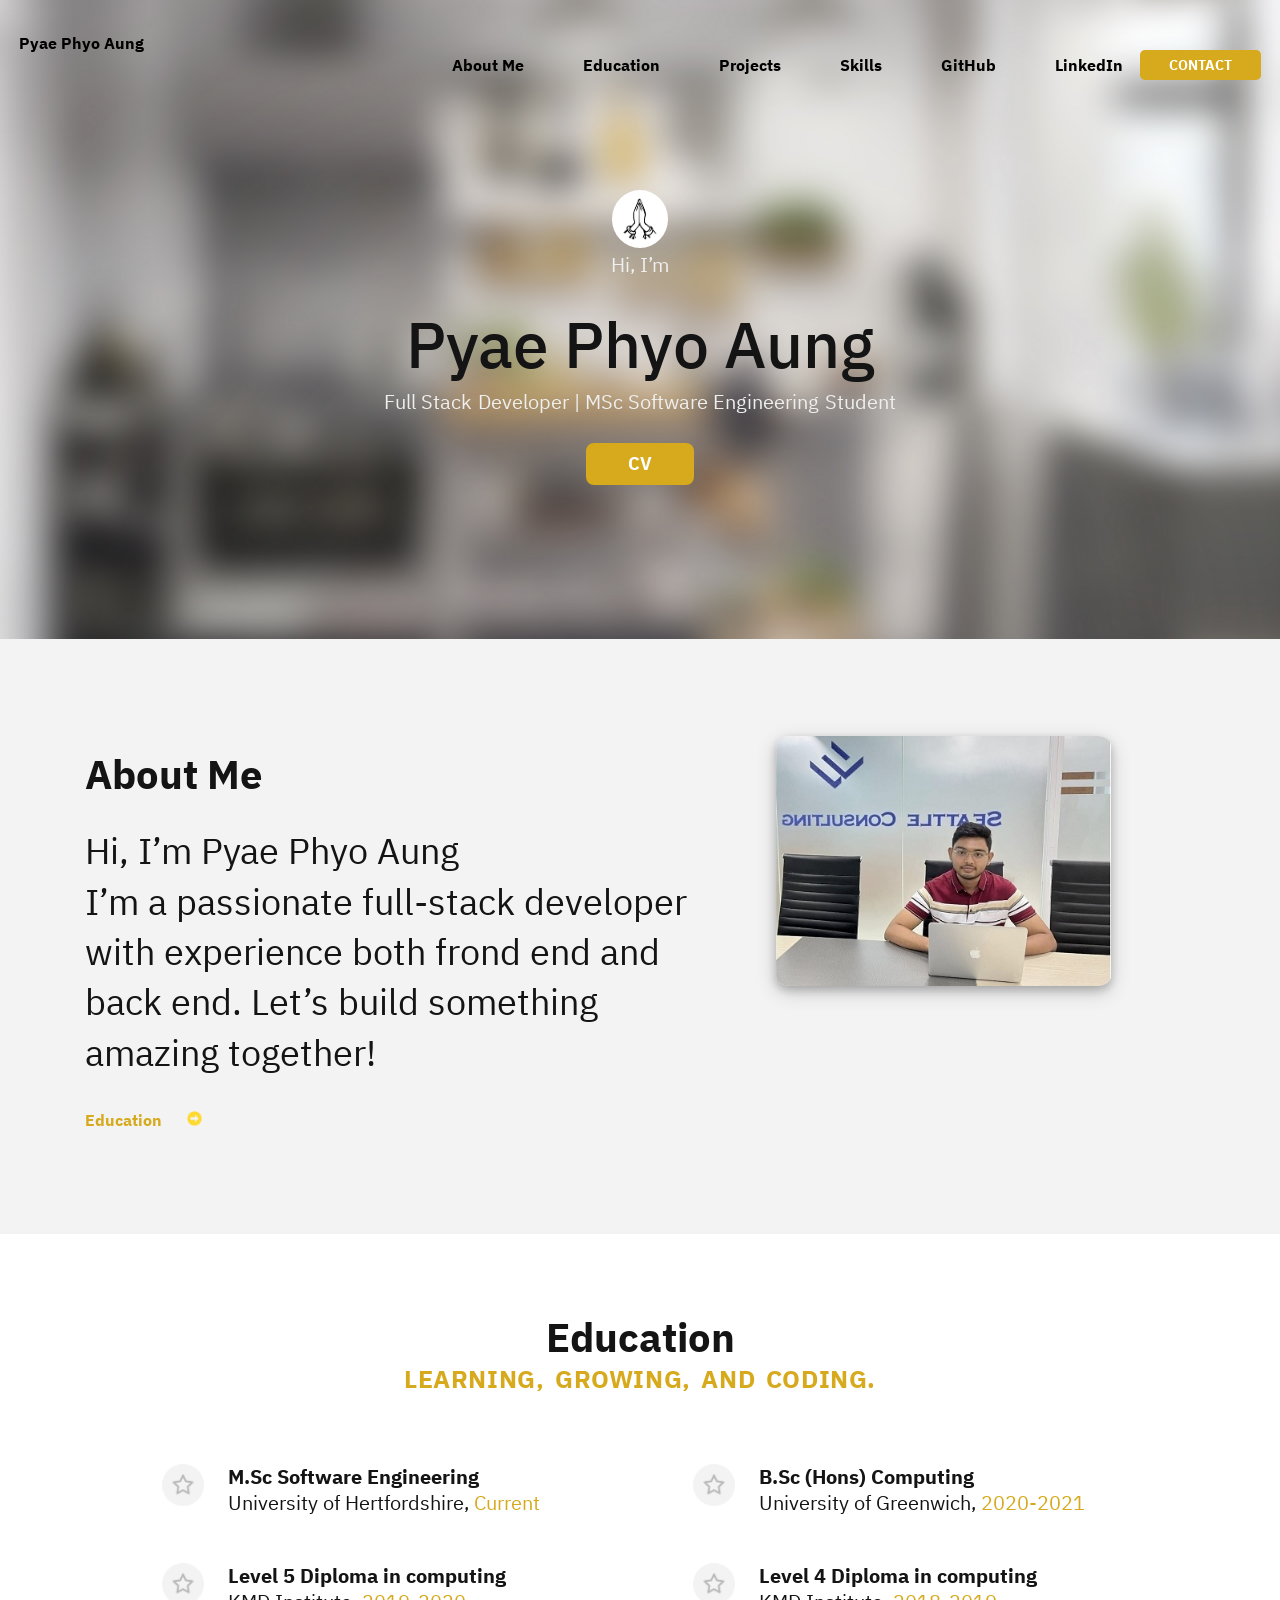
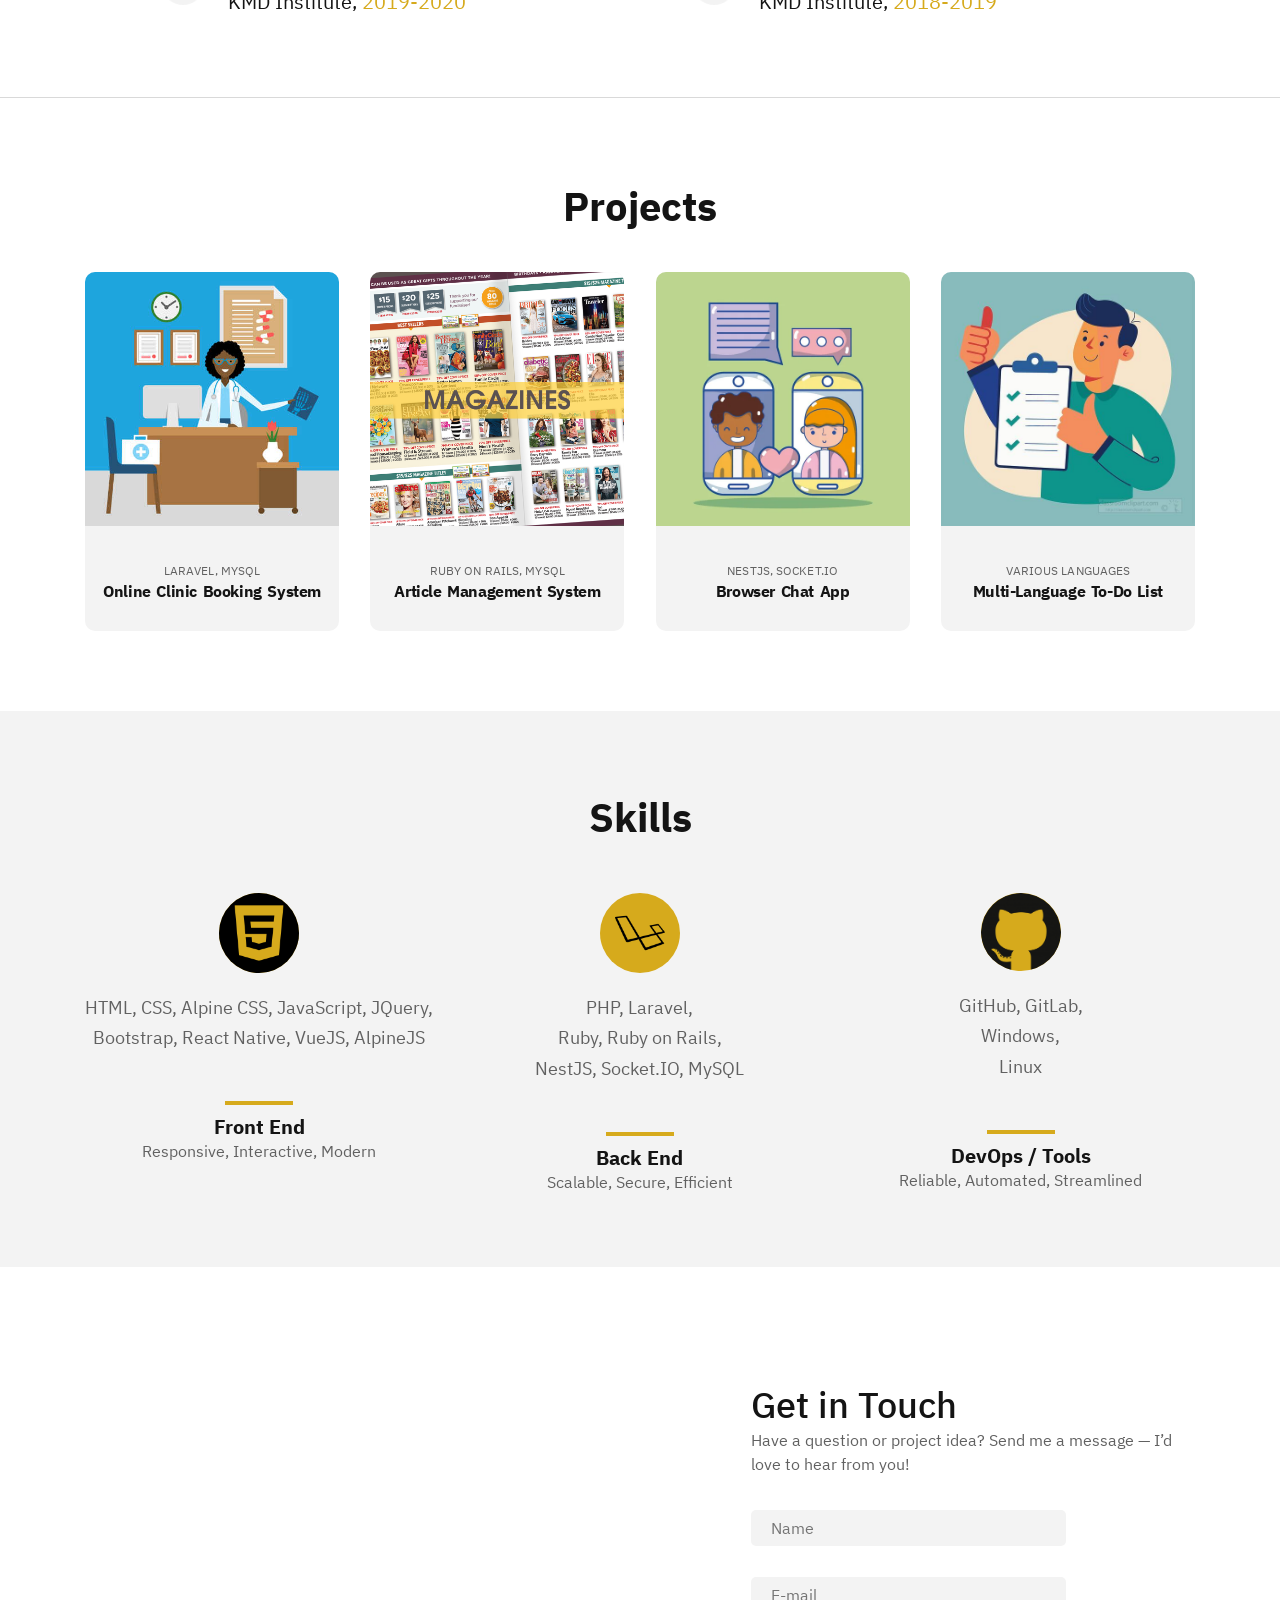
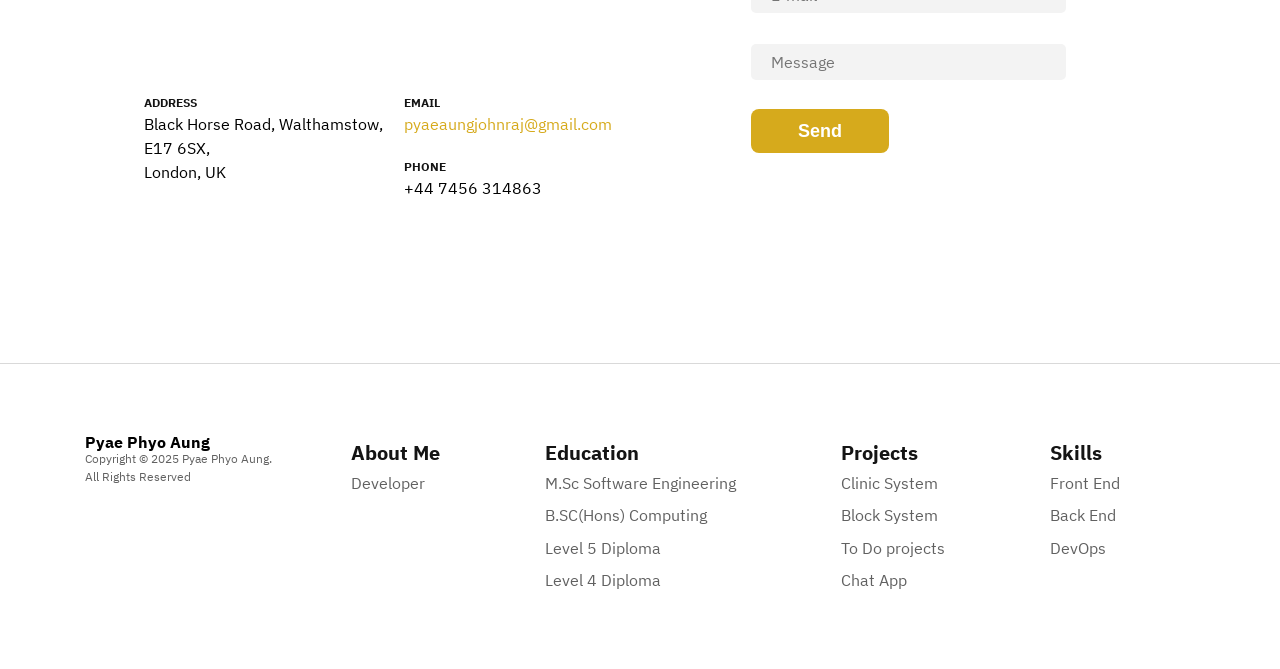
==== commit f4182c35: "Add Github and LinkedIn" ====
--- a/index.html
+++ b/index.html
@@ -30,6 +30,8 @@
             <li><a href="#third_link">Education</a></li>
             <li><a href="#fourth_link">Projects</a></li>
             <li><a href="#fifth_link">Skills</a></li>
+            <li><a href="https://github.com/Pyae-Phyo-Aung" target="_blank">GitHub</a></li>
+            <li><a href="https://www.linkedin.com/in/pyae-phyo-aung-126909247" target="_blank">LinkedIn</a></li>
           </ul>
           <a href="#contact" class="com-btn contact-btn">Contact</a>
         </nav>
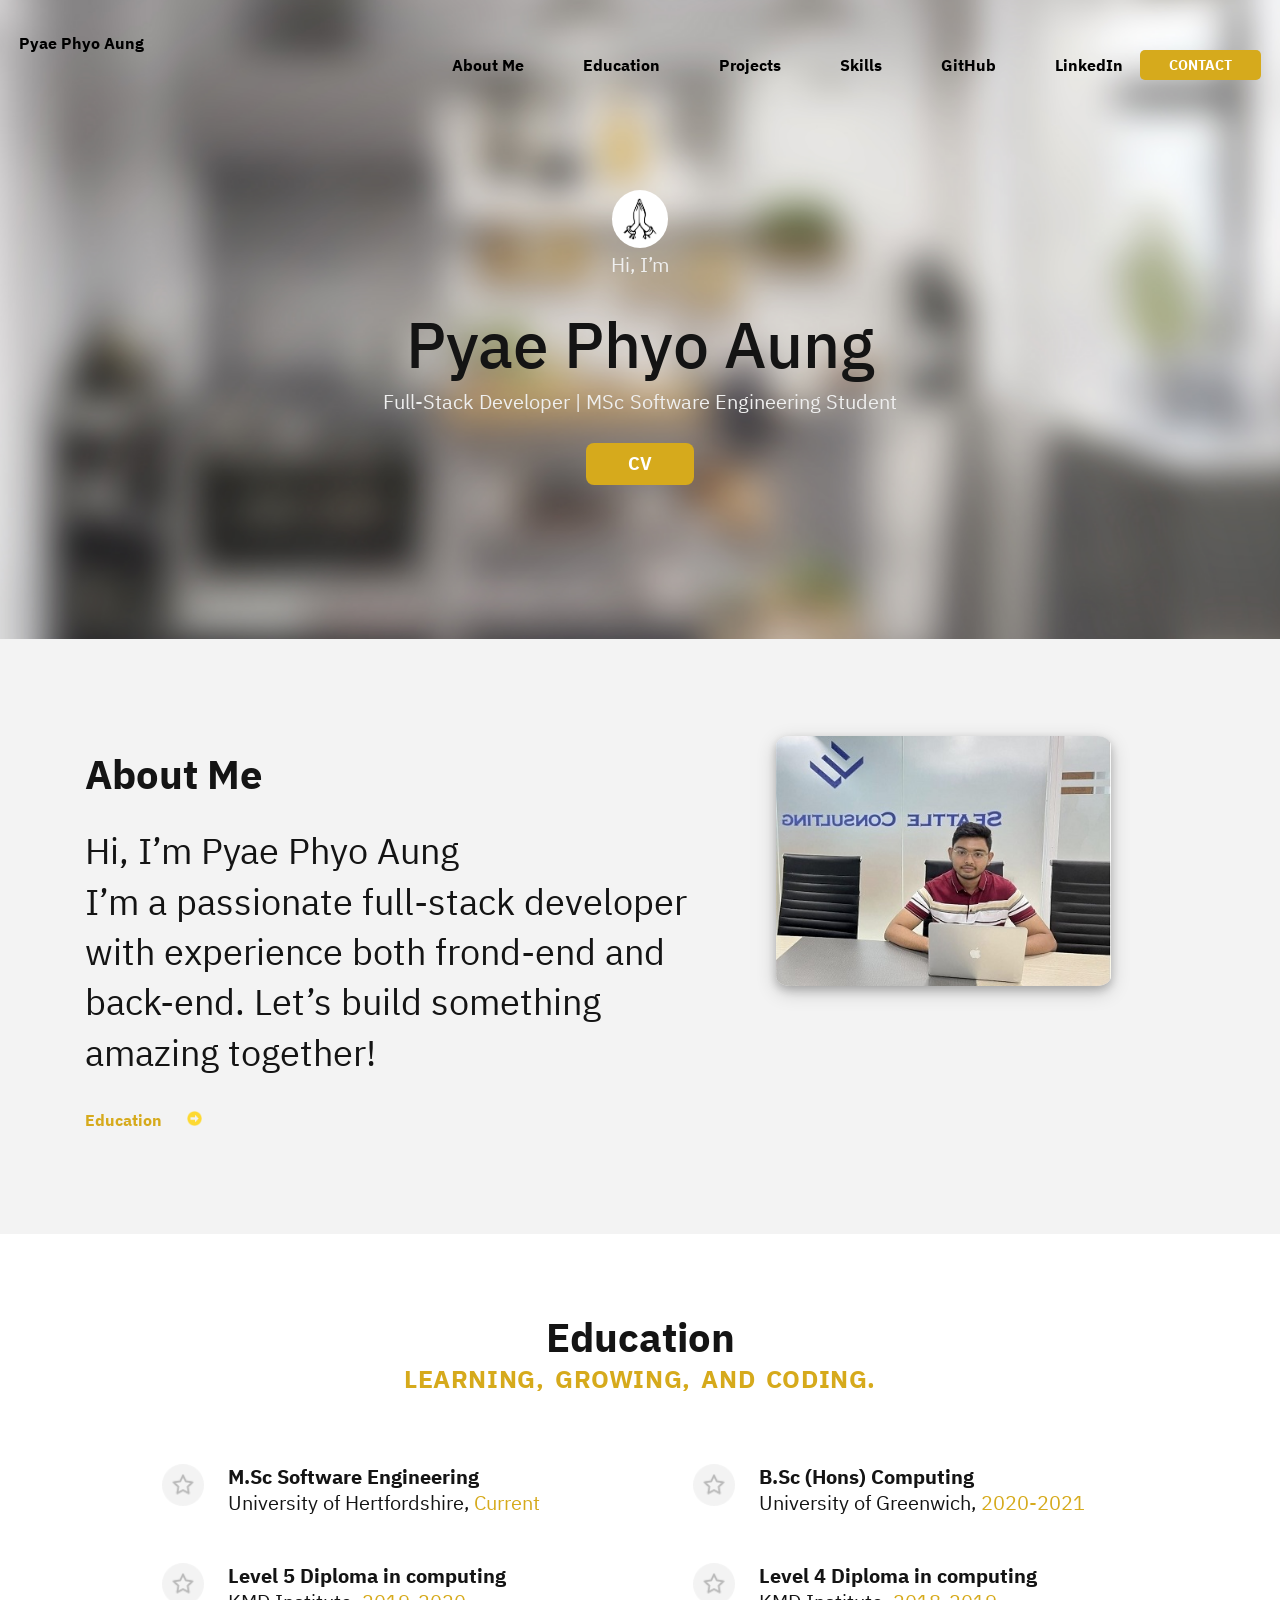
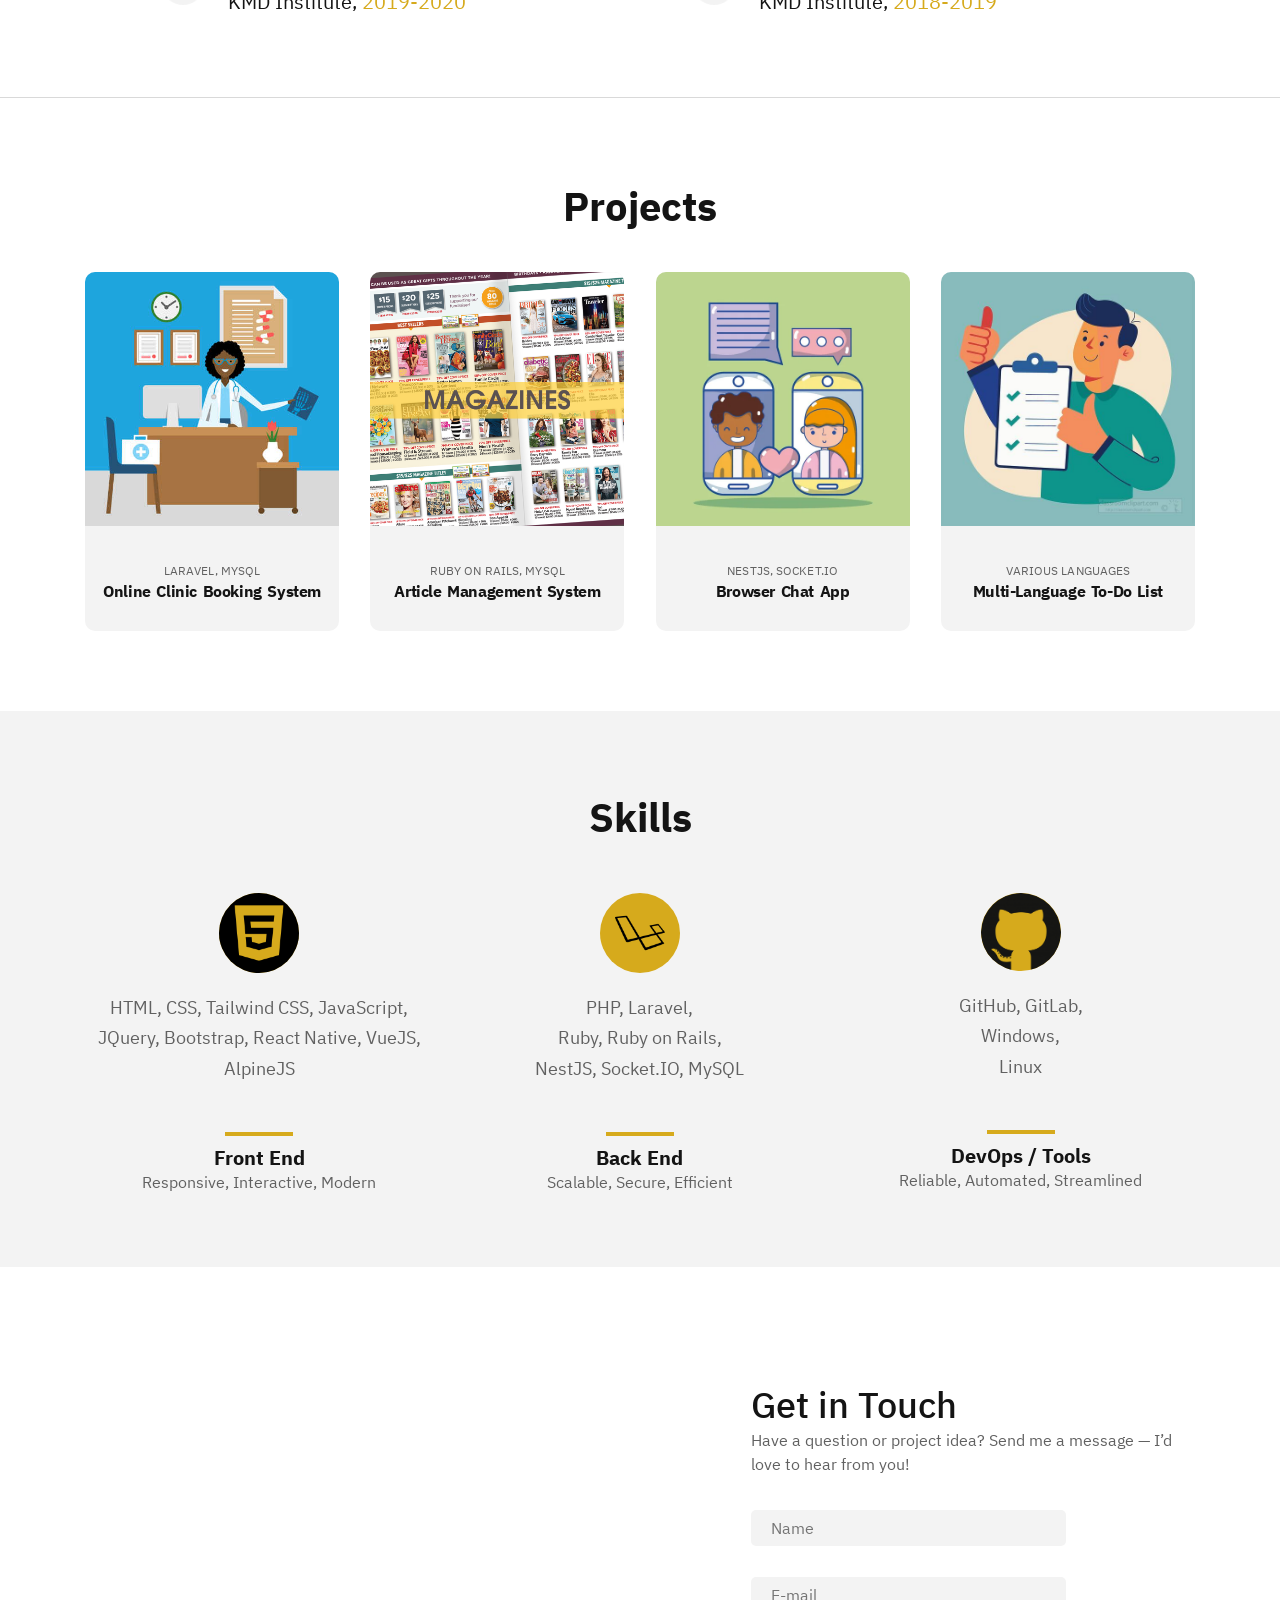
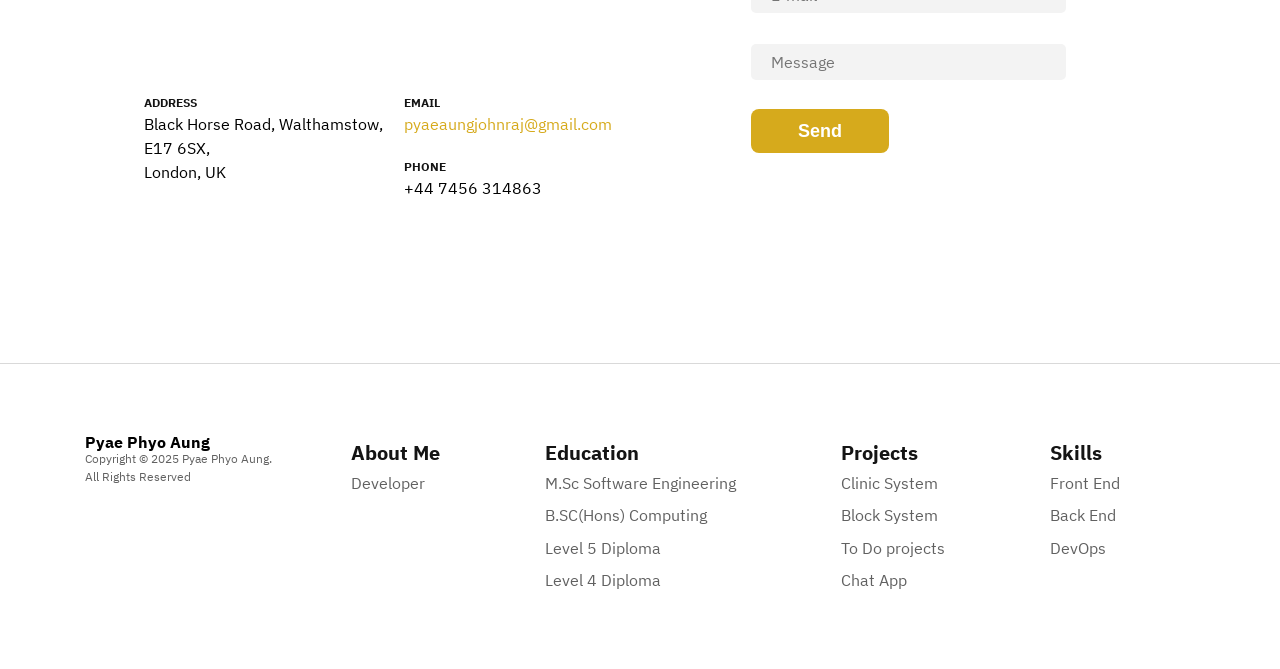
==== commit 4132ced4: "Add CV and checked spelling" ====
--- a/index.html
+++ b/index.html
@@ -45,9 +45,9 @@
         </p>
         <h2 class="main-ttl">Pyae Phyo Aung</h2>
         <p class="contnet-text">
-          Full Stack Developer | MSc Software Engineering Student
-        </p>
-        <a href="#" class="com-btn">CV</a>
+          Full-Stack Developer | MSc Software Engineering Student
+        </p>
+        <a href="./pyae_phyo_aung.pdf" class="com-btn" target="_blank">CV</a>
       </div>
     </div>
   </section>
@@ -58,7 +58,7 @@
         <h3 class="com-ttl">About Me</h3>
         <p>
           Hi, I’m Pyae Phyo Aung <br> 
-          I’m a passionate full-stack developer with experience both frond end and back end.    
+          I’m a passionate full-stack developer with experience both frond-end and back-end.    
           <br class="sp">
           Let’s build something amazing together!
         </p>
@@ -131,7 +131,7 @@
         <li>
           <img src="img/img_front_end.png" alt="Front End" class="radius">
           <p>
-            HTML, CSS, Alpine CSS, <br class="sp"> JavaScript, JQuery, Bootstrap, <br class="sp"> React Native, VueJS, AlpineJS
+            HTML, CSS, Tailwind CSS, <br class="sp"> JavaScript, JQuery, Bootstrap, <br class="sp"> React Native, VueJS, AlpineJS
           </p>
           <h4 class="com-ttl">Front End</h4>
           <span>Responsive, Interactive, Modern</span>
